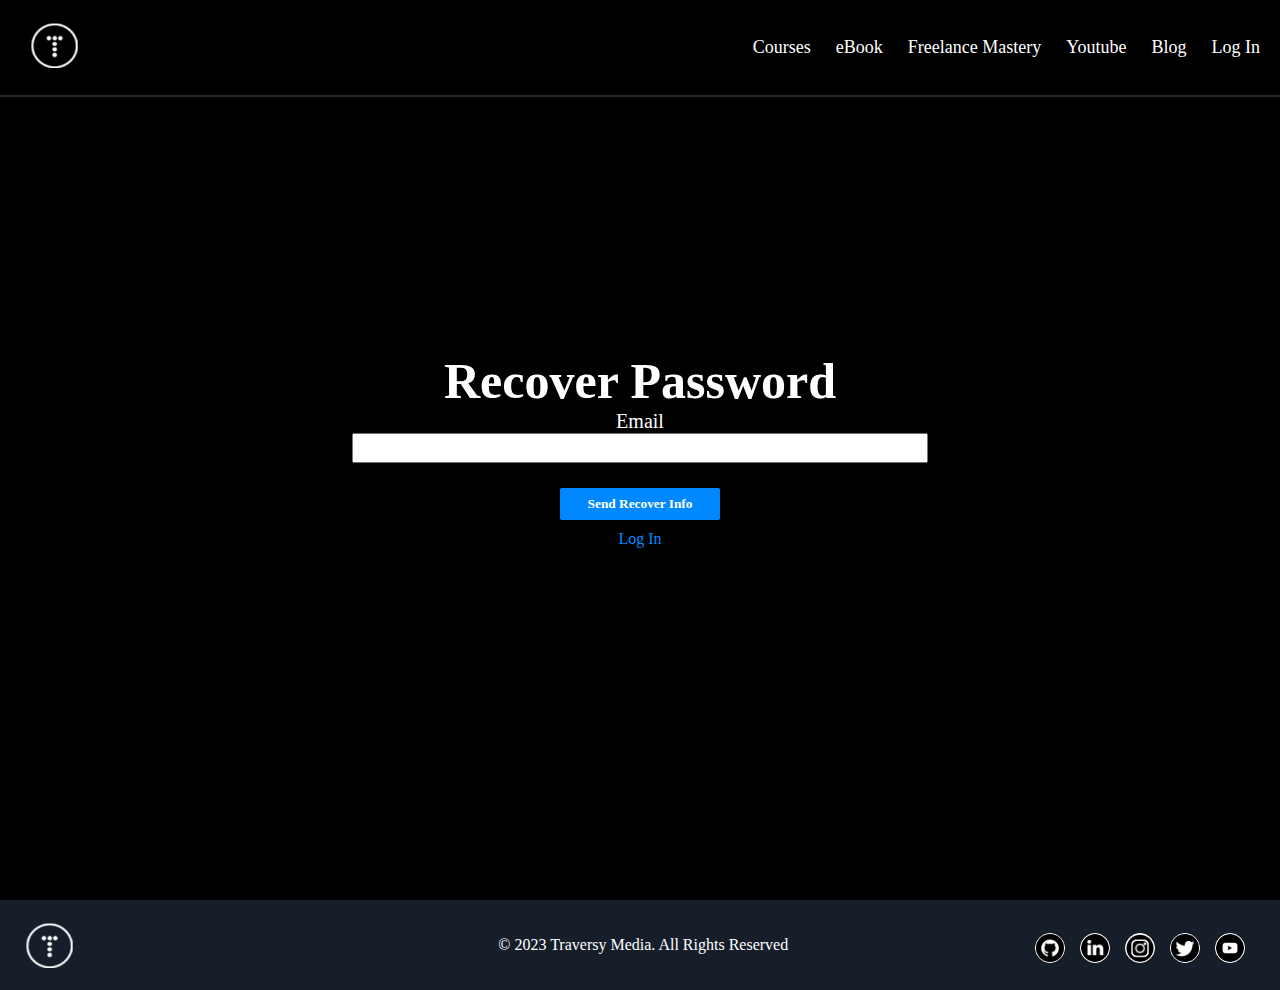
==== forgot.html @ 495df1dc "Criando area de Login e Recuperação de senha" ====
<!DOCTYPE html>
<html lang="en">

<head>
    <meta charset="UTF-8">
    <meta http-equiv="X-UA-Compatible" content="IE=edge">
    <meta name="viewport" content="width=device-width, initial-scale=1.0">
    <link rel="shortcut icon" href="icon/t.png" type="image/x-icon">
    <link rel="stylesheet" href="styleForgot.css">
    <title>Recover Password</title>
</head>

<body>
    <div class="container">
        <header>
            <div class="main-header">
                <div class="left-h">
                    <a href="#home"><img class="t" src="icon/t.png"></a>
                </div>
                <!-- BOTÃO MENU -->
                <div class="menu">
                    <a href="##" class="toggle-button" id="botao">
                        <span class="bar1"></span>
                        <span class="bar2"></span>
                        <span class="bar3"></span>
                    </a>
                </div>

                <!---->
                <div class="righth">
                    <a href="#curses">
                        <p>Courses</p>
                    </a>
                    <a href="#tablettp">
                        <p>eBook</p>
                    </a>
                    <a href="#freetp">
                        <p>Freelance Mastery</p>
                    </a>
                    <a href="#yttp">
                        <p>Youtube</p>
                    </a>
                    <a href="##">
                        <p>Blog</p>
                    </a>
                    <a href="##">
                        <p>Log In</p>
                    </a>
                </div>
            </div>
        </header>
        <!---->
        <div class="content">
            <form class="form">
                <h1>Recover Password</h1>
                <label for="email">Email</label>
                <input id="inp" type="email" required>
                <button class="btn">Send Recover Info</button>
                <a href="http://127.0.0.1:5501/login.html" id="a">Log In</a>
            </form>
        </div>
        <!--====================FOOTER====================-->
        <footer>
            <div class="left-footer">
                <img class="t" src="icon/t.png" alt="">
            </div>
            <p>© 2023 Traversy Media. All Rights Reserved</p>
            <div class="right-footer">
                <a href="##"><img class="ic" src="footer/git.png" alt=""></a>
                <a href="##"><img class="ic" src="footer/in.png" alt=""></a>
                <a href="##"><img class="ic" src="footer/inst.png" alt=""></a>
                <a href="##"><img class="ic" src="footer/tt.png" alt=""></a>
                <a href="##"><img class="ic" src="footer/yt.png" alt=""></a>
            </div>
        </footer>
    </div>

</body>

</html>
---- styleForgot.css ----
* {
    padding: 0;
    margin: 0;
    box-sizing: border-box;
    font-family: 'poppins';
    text-decoration: none;
}

.container {
    width: 100%;
    height: 100vh;
    background-color: rgb(0, 0, 0);
    position: relative;
}

header {
    width: 100%;
    padding: 15px 20px;
    background-color: black;
    color: #fff;
    border-bottom: 2px solid rgb(39, 39, 39);
    font-size: 18PX;
    position: fixed;
    z-index: 99;
}

.main-header {
    width: 100%;
    display: flex;
    text-align: right;
}

.t {
    width: 70px;
    height: 60px;
}

.righth {
    width: 100%;
    display: flex;
    align-items: center;
    justify-content: right;
    text-align: right;
    gap: 25px;
}

.righth a {
    color: white;
}

.righth p:hover {
    cursor: pointer;
    color: #0089FF;
}

/*BOTÃO MENU ***************************************************/
.toggle-button {
    position: absolute;
    top: 37px;
    right: 40px;
    display: none;
    flex-direction: column;
    justify-content: space-between;
    width: 45px;
    height: 25px;
}

.toggle-button .bar1,
.bar2,
.bar3 {
    height: 4px;
    width: 100%;
    background-color: white;
    border-radius: 10px;
    transition: 0.5s;
}

/*BOTÃO MENU ANIMAÇÃO ************************************/
.openmenu .bar1 {
    transform: rotate(-45deg);
    position: absolute;
    top: 10px;
    transition: 0.5s;
}

.openmenu .bar3 {
    transform: rotate(45deg);
    position: absolute;
    bottom: 10px;
    transition: 0.5s;
}

.openmenu .bar2 {
    width: 0;
    transition: 0.5s;
}
/*====================CONTENT====================*/
.content{
    width: 100%;
    height: 100%;
    display: flex;
    align-items: center;
    flex-direction: column;
    text-align: center;
    justify-content: center;
    color: white;   
}

#inp {
    width: 90%;
    padding: 5px 3px;
    margin-bottom: 15px;
}

.form label {
    font-size: 20px;
}

.form h1 {
    font-size: 50px;
}

.form{
    width: 50%;
    display: flex;
    align-items: center;
    flex-direction: column;
}

.btn {
    background-color: #0089FF;
    color: white;
    padding: 8px 28px;
    border: none;
    border-radius: 2px;
    font-weight: bold;
    cursor: pointer;
    margin: 10px 0;
    transition: 0.5s;
}

.btn:hover {
    transition: 0.5s;
    background-color: #51aeff;
}

#a {
    transition: 0.5s;
    color: #0089FF;
}

#a:hover {
    color: #78b6ec;
}

/*====================FOOTER====================*/

footer {
    width: 100%;
    background-color: #161E2A;
    display: flex;
    align-items: center;
    padding: 15px;
    color: white;
}

.ic {
    width: 30px;
    height: 30px;
    background-color: white;
    border-radius: 100mm;
    text-decoration: none;
    border: 1px solid white;
}

.ic:hover {
    cursor: pointer;
    box-shadow: 0 0 8px white;
}

.left-footer {
    width: 70%;
    display: flex;
    align-items: center;
    font-size: 18px;
}

footer p {
    justify-content: center;
    text-align: center;
    width: 100%;
}

.right-footer {
    width: 30%;
    display: flex;
    align-items: flex-end;
    justify-content: flex-end;
    gap: 15px;
    margin-right: 20px;
    margin-left: 130px;
}

.right-footer a {
    margin-top: 10px;
}
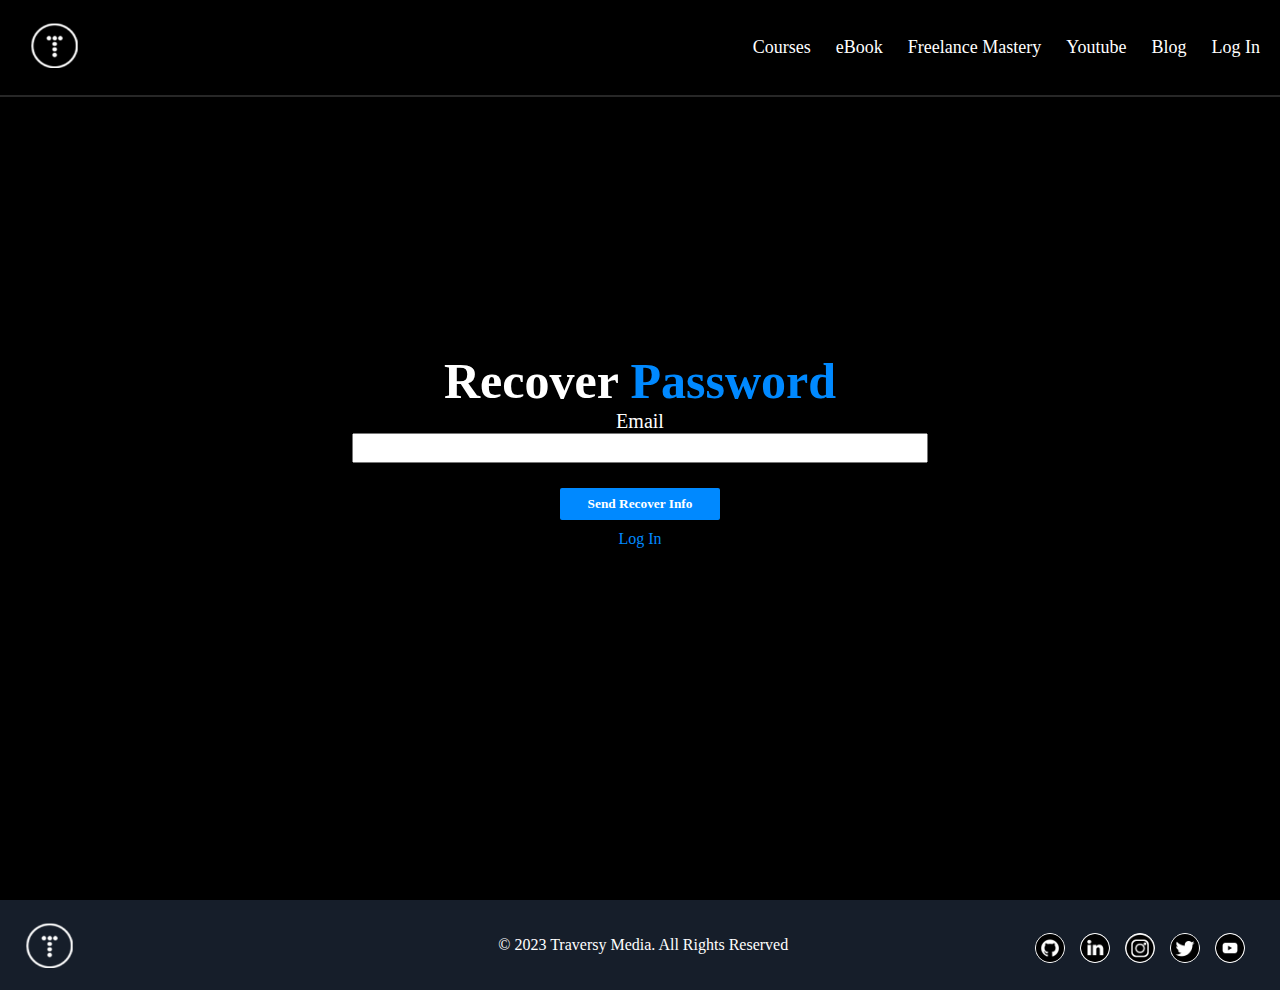
==== commit 8bf4a169: "Atualizando/checando detalhes" ====
--- a/forgot.html
+++ b/forgot.html
@@ -7,6 +7,7 @@
     <meta name="viewport" content="width=device-width, initial-scale=1.0">
     <link rel="shortcut icon" href="icon/t.png" type="image/x-icon">
     <link rel="stylesheet" href="styleForgot.css">
+    <script src="scriptFORGOT.js" defer></script>
     <title>Recover Password</title>
 </head>
 
@@ -15,7 +16,7 @@
         <header>
             <div class="main-header">
                 <div class="left-h">
-                    <a href="#home"><img class="t" src="icon/t.png"></a>
+                    <a href="http://127.0.0.1:5501/index.html"><img class="t" src="icon/t.png"></a>
                 </div>
                 <!-- BOTÃO MENU -->
                 <div class="menu">
@@ -28,22 +29,22 @@
 
                 <!---->
                 <div class="righth">
-                    <a href="#curses">
+                    <a href="http://127.0.0.1:5501/index.html#curses">
                         <p>Courses</p>
                     </a>
-                    <a href="#tablettp">
+                    <a href="http://127.0.0.1:5501/index.html#tablettp">
                         <p>eBook</p>
                     </a>
-                    <a href="#freetp">
+                    <a href="http://127.0.0.1:5501/index.html#freetp">
                         <p>Freelance Mastery</p>
                     </a>
-                    <a href="#yttp">
+                    <a href="http://127.0.0.1:5501/index.html#yttp">
                         <p>Youtube</p>
                     </a>
                     <a href="##">
                         <p>Blog</p>
                     </a>
-                    <a href="##">
+                    <a href="http://127.0.0.1:5501/login.html">
                         <p>Log In</p>
                     </a>
                 </div>
@@ -52,7 +53,7 @@
         <!---->
         <div class="content">
             <form class="form">
-                <h1>Recover Password</h1>
+                <h1>Recover <span class="blue">Password</span></h1>
                 <label for="email">Email</label>
                 <input id="inp" type="email" required>
                 <button class="btn">Send Recover Info</button>
--- a/styleForgot.css
+++ b/styleForgot.css
@@ -94,8 +94,9 @@
     width: 0;
     transition: 0.5s;
 }
+
 /*====================CONTENT====================*/
-.content{
+.content {
     width: 100%;
     height: 100%;
     display: flex;
@@ -103,13 +104,18 @@
     flex-direction: column;
     text-align: center;
     justify-content: center;
-    color: white;   
+    color: white;
 }
 
 #inp {
     width: 90%;
     padding: 5px 3px;
     margin-bottom: 15px;
+    text-align: center;
+}
+
+#inp {
+    text-align: center;
 }
 
 .form label {
@@ -120,7 +126,11 @@
     font-size: 50px;
 }
 
-.form{
+.blue{
+    color: #0089FF;
+}
+
+.form {
     width: 50%;
     display: flex;
     align-items: center;
@@ -203,4 +213,142 @@
 
 .right-footer a {
     margin-top: 10px;
+}
+
+/*=========================================*/
+@media screen and (max-width: 1000px) {
+    .form {
+        width: 100%;
+    }
+
+    #inp {
+        width: 50%;
+    }
+
+}
+
+@media screen and (max-width: 768px) {
+    .form {
+        width: 100%;
+    }
+
+    #inp {
+        width: 70%;
+    }
+
+    /*HEADER ************************************/
+    .righth {
+        display: none;
+        flex-direction: column;
+        width: 100%;
+        margin: 0;
+        padding: 0;
+        gap: 0;
+    }
+
+    .righth a {
+        width: 100%;
+    }
+
+    header {
+        width: 100vw;
+        padding-left: 0;
+        padding-right: 0;
+
+        margin: 0;
+    }
+
+    .righth p {
+        width: 100%;
+        text-align: center;
+        padding: 12px 0;
+    }
+
+    .righth p:hover {
+        background-color: gray;
+        color: white;
+    }
+
+    .main-header {
+        flex-direction: column;
+        align-items: flex-start;
+    }
+
+    /*BOTÃO MENU *************************************/
+    .toggle-button {
+        display: flex;
+    }
+
+    .righth.active {
+        display: flex;
+    }
+}
+
+@media screen and (max-width: 700px) {
+
+    /*HEADER *****************************/
+    header {
+        width: 100vw;
+        padding-left: 0;
+        padding-right: 0;
+
+    }
+
+    .t {
+        margin-left: 10px;
+    }
+
+
+    .righth {
+        width: 100%;
+        display: none;
+    }
+
+    .big-div {
+        display: none;
+    }
+
+    .div1 {
+        margin-top: 120px;
+        margin-bottom: 40px;
+        padding: 0 10px;
+
+    }
+
+    .aqui h1 {
+        font-size: 42px;
+    }
+
+    /*========================FOOTER=========================*/
+    footer {
+        width: 100%;
+        flex-direction: column;
+        text-align: center;
+        align-items: center;
+        justify-content: center;
+        gap: 20px;
+    }
+
+    .left-footer {
+        width: 100%;
+        flex-direction: column;
+        text-align: center;
+        align-items: center;
+        justify-content: center;
+        margin-right: 0px;
+    }
+
+    .right-footer {
+        width: 100%;
+        text-align: center;
+        align-items: center;
+        justify-content: center;
+        margin: 0;
+    }
+
+    footer p {
+        justify-content: center;
+    }
+
+
 }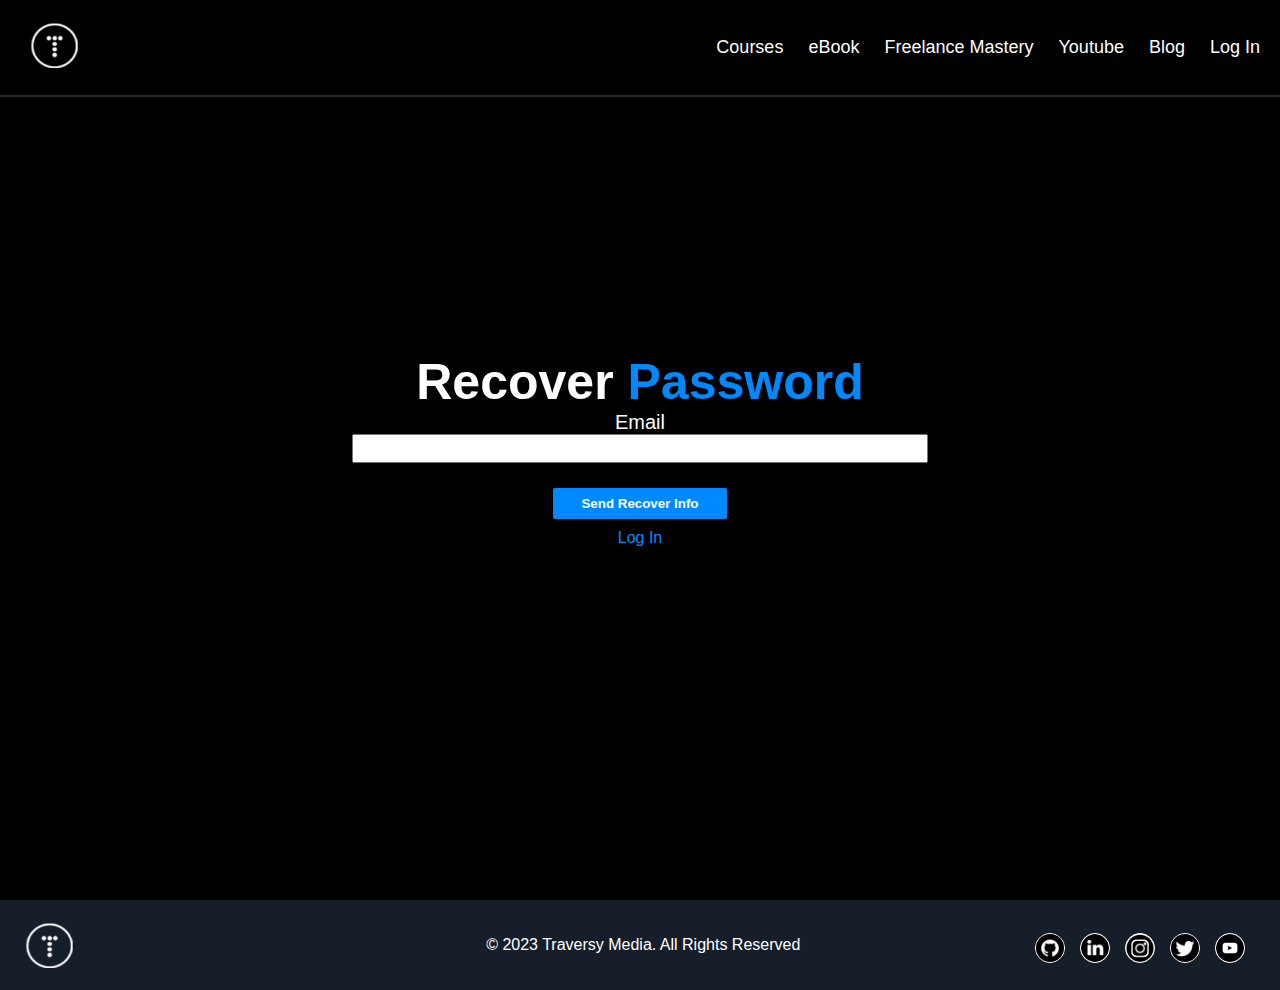
==== commit b34f5cc6: "Reparos" ====
--- a/forgot.html
+++ b/forgot.html
@@ -5,9 +5,9 @@
     <meta charset="UTF-8">
     <meta http-equiv="X-UA-Compatible" content="IE=edge">
     <meta name="viewport" content="width=device-width, initial-scale=1.0">
+
     <link rel="shortcut icon" href="icon/t.png" type="image/x-icon">
     <link rel="stylesheet" href="styleForgot.css">
-    <script src="scriptFORGOT.js" defer></script>
     <title>Recover Password</title>
 </head>
 
@@ -75,7 +75,8 @@
             </div>
         </footer>
     </div>
-
+    <!--=== JAVASCRIPT ===-->
+    <script src="script.js" defer></script>
 </body>
 
 </html>--- a/styleForgot.css
+++ b/styleForgot.css
@@ -2,7 +2,7 @@
     padding: 0;
     margin: 0;
     box-sizing: border-box;
-    font-family: 'poppins';
+    font-family: 'Lucida Grande', 'Lucida Sans Unicode', Geneva, Verdana, sans-serif;
     text-decoration: none;
 }
 
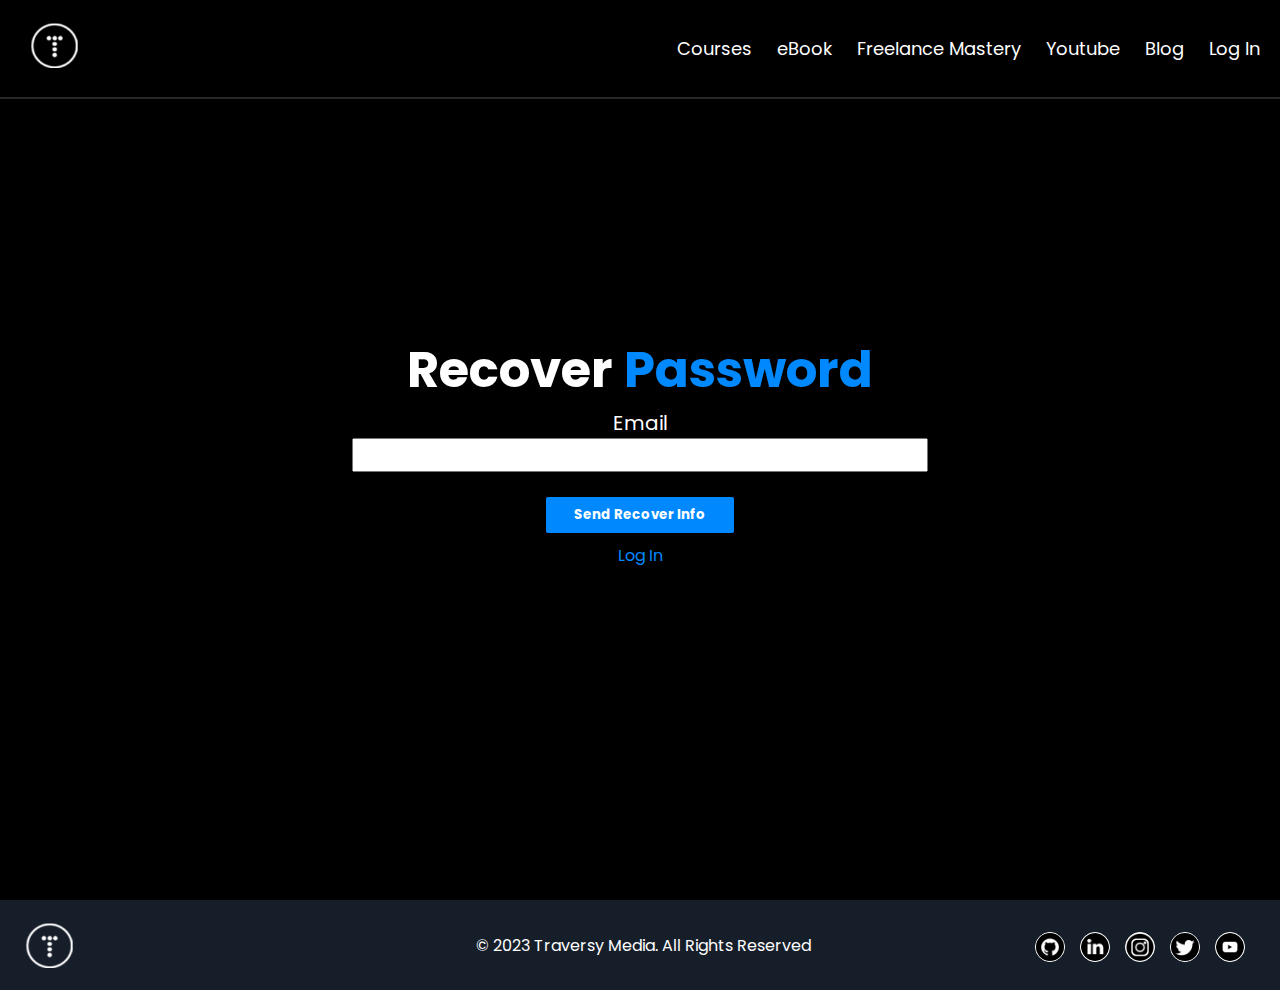
==== commit bb062840: "Corrigindo lInks e reparos" ====
--- a/forgot.html
+++ b/forgot.html
@@ -6,6 +6,9 @@
     <meta http-equiv="X-UA-Compatible" content="IE=edge">
     <meta name="viewport" content="width=device-width, initial-scale=1.0">
 
+    <link
+        href="https://fonts.googleapis.com/css2?family=Poppins:ital,wght@0,500;0,600;0,700;0,800;0,900;1,400;1,500;1,600;1,700&display=swap"
+        rel="stylesheet">
     <link rel="shortcut icon" href="icon/t.png" type="image/x-icon">
     <link rel="stylesheet" href="styleForgot.css">
     <title>Recover Password</title>
@@ -16,7 +19,7 @@
         <header>
             <div class="main-header">
                 <div class="left-h">
-                    <a href="http://127.0.0.1:5501/index.html"><img class="t" src="icon/t.png"></a>
+                    <a href="https://arthurkhalifa.github.io/coursesWeb/"><img class="t" src="icon/t.png"></a>
                 </div>
                 <!-- BOTÃO MENU -->
                 <div class="menu">
@@ -29,22 +32,22 @@
 
                 <!---->
                 <div class="righth">
-                    <a href="http://127.0.0.1:5501/index.html#curses">
+                    <a href="https://arthurkhalifa.github.io/coursesWeb#curses">
                         <p>Courses</p>
                     </a>
-                    <a href="http://127.0.0.1:5501/index.html#tablettp">
+                    <a href="https://arthurkhalifa.github.io/coursesWeb#tablettp">
                         <p>eBook</p>
                     </a>
-                    <a href="http://127.0.0.1:5501/index.html#freetp">
+                    <a href="https://arthurkhalifa.github.io/coursesWeb#freetp">
                         <p>Freelance Mastery</p>
                     </a>
-                    <a href="http://127.0.0.1:5501/index.html#yttp">
+                    <a href="https://arthurkhalifa.github.io/coursesWeb#yttp">
                         <p>Youtube</p>
                     </a>
                     <a href="##">
                         <p>Blog</p>
                     </a>
-                    <a href="http://127.0.0.1:5501/login.html">
+                    <a href="https://arthurkhalifa.github.io/coursesWeb/login.html">
                         <p>Log In</p>
                     </a>
                 </div>
@@ -57,7 +60,7 @@
                 <label for="email">Email</label>
                 <input id="inp" type="email" required>
                 <button class="btn">Send Recover Info</button>
-                <a href="http://127.0.0.1:5501/login.html" id="a">Log In</a>
+                <a href="https://arthurkhalifa.github.io/coursesWeb/login.html" id="a">Log In</a>
             </form>
         </div>
         <!--====================FOOTER====================-->
--- a/styleForgot.css
+++ b/styleForgot.css
@@ -2,8 +2,12 @@
     padding: 0;
     margin: 0;
     box-sizing: border-box;
-    font-family: 'Lucida Grande', 'Lucida Sans Unicode', Geneva, Verdana, sans-serif;
+    font-family: 'Poppins', 'Lucida Grande', 'Lucida Sans Unicode';
     text-decoration: none;
+}
+
+html {
+    scroll-behavior: smooth;
 }
 
 .container {
@@ -126,7 +130,7 @@
     font-size: 50px;
 }
 
-.blue{
+.blue {
     color: #0089FF;
 }
 
